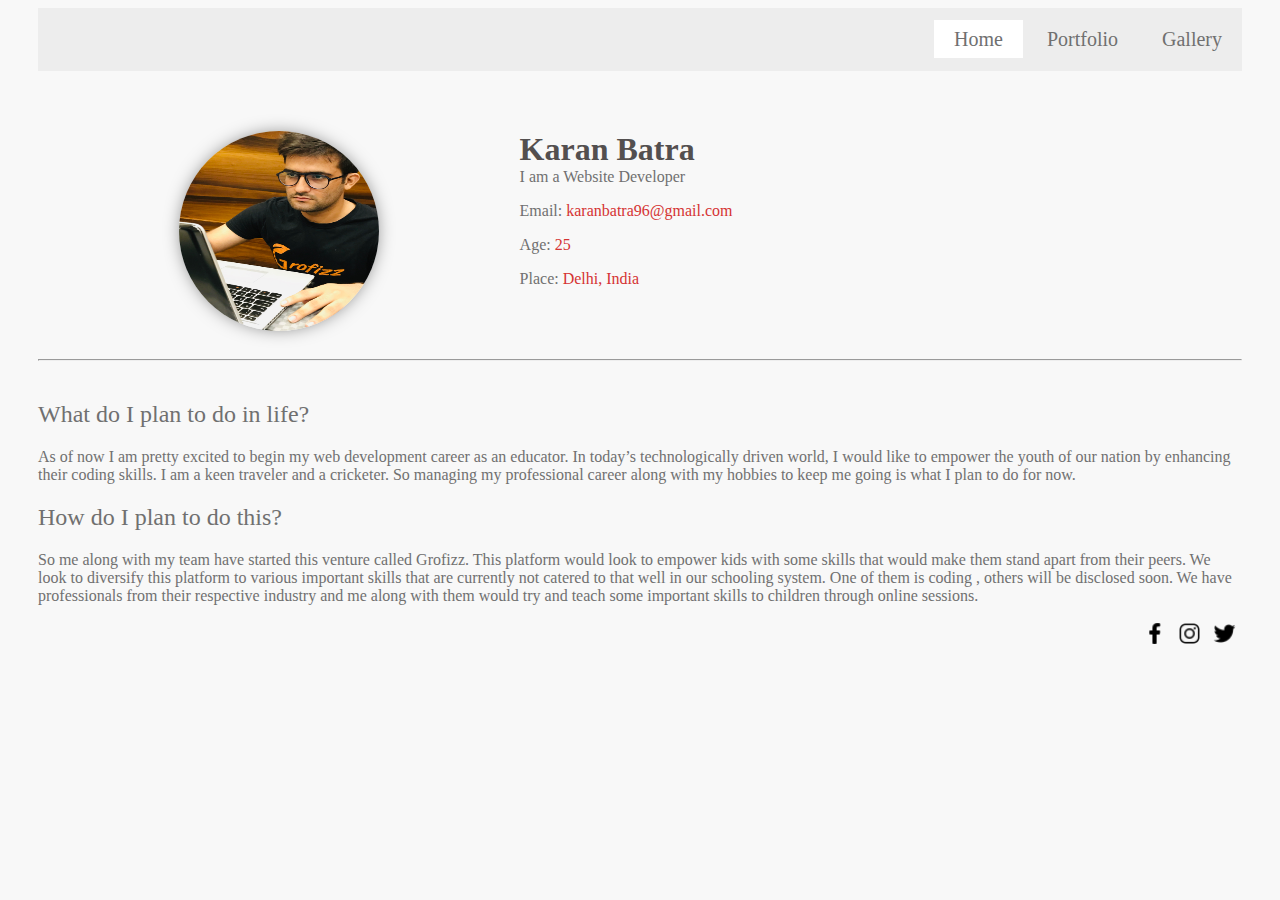
==== index.html @ dc769889 "initial commit" ====
<html lang="en">
  <head>
    <meta name="viewport" content="width=device-width, intial-scale=1.0" />
    <link rel="stylesheet" href="style.css" />
    <title>Home</title>
  </head>
  <body>
    <header>
      <a class="menu-item" id="home" href="index.html">Home</a>
      <a class="menu-item" href="portfolio.html">Portfolio</a>
      <a class="menu-item" href="gallery.html">Gallery</a>
    </header>

    <div id="parent">
      <div id="child1">
        <img id="myPicture" src="profile-image.jpg" />
      </div>
      <div id="child2">
        <h1 id="name"><span id="first_name">Karan</span> <span id="last_name">Batra</span></h1>
        <p id="bio">I am a Website Developer</p>
        <p class="label">Email: <span class="info">karanbatra96@gmail.com</span></p>
        <p class="label">Age: <span class="info">25</span></p>
        <p class="label">Place: <span class="info">Delhi, India</span></p>
      </div>
    </div>
    <hr />
    <h2 id="ques1">What do I plan to do in life?</h2>
    <p>
      As of now I am pretty excited to begin my web development career as an educator. In today’s technologically driven
      world, I would like to empower the youth of our nation by enhancing their coding skills. I am a keen traveler and
      a cricketer. So managing my professional career along with my hobbies to keep me going is what I plan to do for
      now.
    </p>

    <h2>How do I plan to do this?</h2>
    <p>
      So me along with my team have started this venture called Grofizz. This platform would look to empower kids with
      some skills that would make them stand apart from their peers. We look to diversify this platform to various
      important skills that are currently not catered to that well in our schooling system. One of them is coding ,
      others will be disclosed soon. We have professionals from their respective industry and me along with them would
      try and teach some important skills to children through online sessions.
    </p>
    <footer>
      <img class="icon" src="facebook.png" /><img class="icon" src="instagram.png" /><img
        class="icon"
        src="twitter.png"
      />
    </footer>
  </body>
</html>
---- style.css ----
body {
  padding-left: 30px;
  padding-right: 30px;
  padding-bottom: 20px;
  color: #707070;
  background-color: #f8f8f8;
  font-family: 'Poppins';
}
.menu-item {
  padding-right: 20px;
  padding-left: 20px;
  text-decoration: none;
  font-size: 20px;
  color: #707070;
}

#myPicture {
  width: 200px;
  height: 200px;
  border-radius: 50%;
  box-shadow: 0 0 22px -9px #000;
}
#parent {
  display: flex;
  padding-top: 60px;
  padding-bottom: 20px;
  flex-wrap: wrap;
}

#child1 {
  flex: 1;
  text-align: center;
}

#child2 {
  flex: 1.5;
}
header {
  text-align: right;
  background-color: #ededed;
  padding-bottom: 20px;
  padding-top: 20px;
}
.info {
  color: #d53333;
}
#ques1 {
  padding-top: 20px;
}
#home {
  background-color: white;
  padding-top: 8px;
  padding-bottom: 8px;
}
#bio {
  margin-top: 0;
}
#name {
  margin-top: 0;
  margin-bottom: 0;
  font-family: 'Segoe Print';
  color: #534f4f;
}
h2 {
  font-weight: 100;
}

#last_name,
#first_name {
  color: #534f4f;
}

.icon {
  width: 25px;
  height: 25px;
  padding-left: 5px;
  padding-right: 5px;
}
footer {
  text-align: right;
}

@media screen and (max-width: 650px) {
  #child2 {
    text-align: center;
  }
  body {
    padding-left: 10px;
    padding-right: 10px;
  }
  #parent {
    padding-top: 10px;
  }
  .menu-item {
    display: block;
    text-align: center;
    padding-top: 8px;
    padding-bottom: 8px;
  }
  #home {
    background-color: white;
    padding-top: 0;
    padding-bottom: 0;
    margin-top: 8px;
    margin-bottom: 8px;
  }
  header {
    padding-top: 0px;
    padding-bottom: 0px;
    margin-bottom: 10px;
    background-color: #f8f8f8;
  }
}
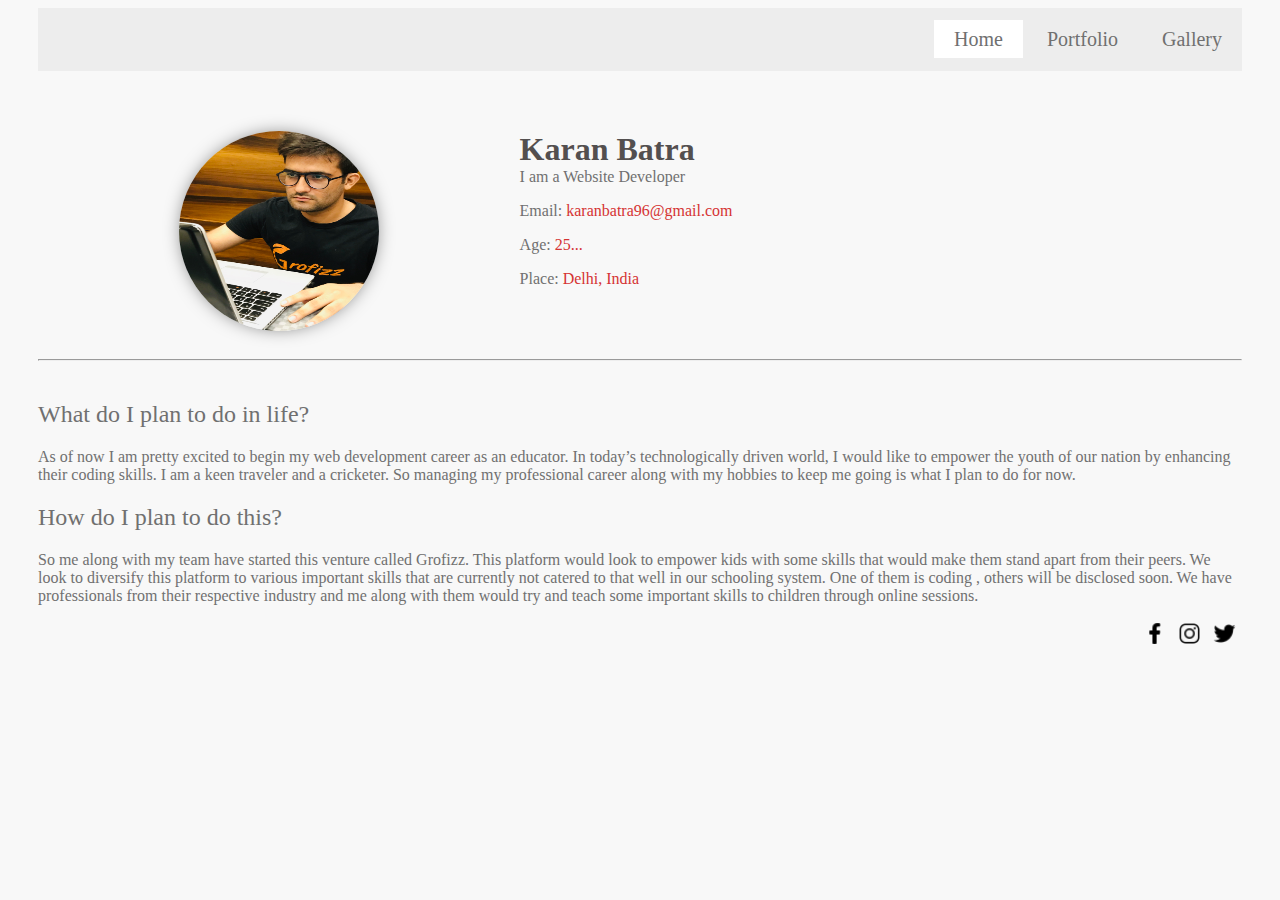
==== commit 237b80a4: "updated index.html" ====
--- a/index.html
+++ b/index.html
@@ -19,7 +19,7 @@
         <h1 id="name"><span id="first_name">Karan</span> <span id="last_name">Batra</span></h1>
         <p id="bio">I am a Website Developer</p>
         <p class="label">Email: <span class="info">karanbatra96@gmail.com</span></p>
-        <p class="label">Age: <span class="info">25</span></p>
+        <p class="label">Age: <span class="info">25...</span></p>
         <p class="label">Place: <span class="info">Delhi, India</span></p>
       </div>
     </div>
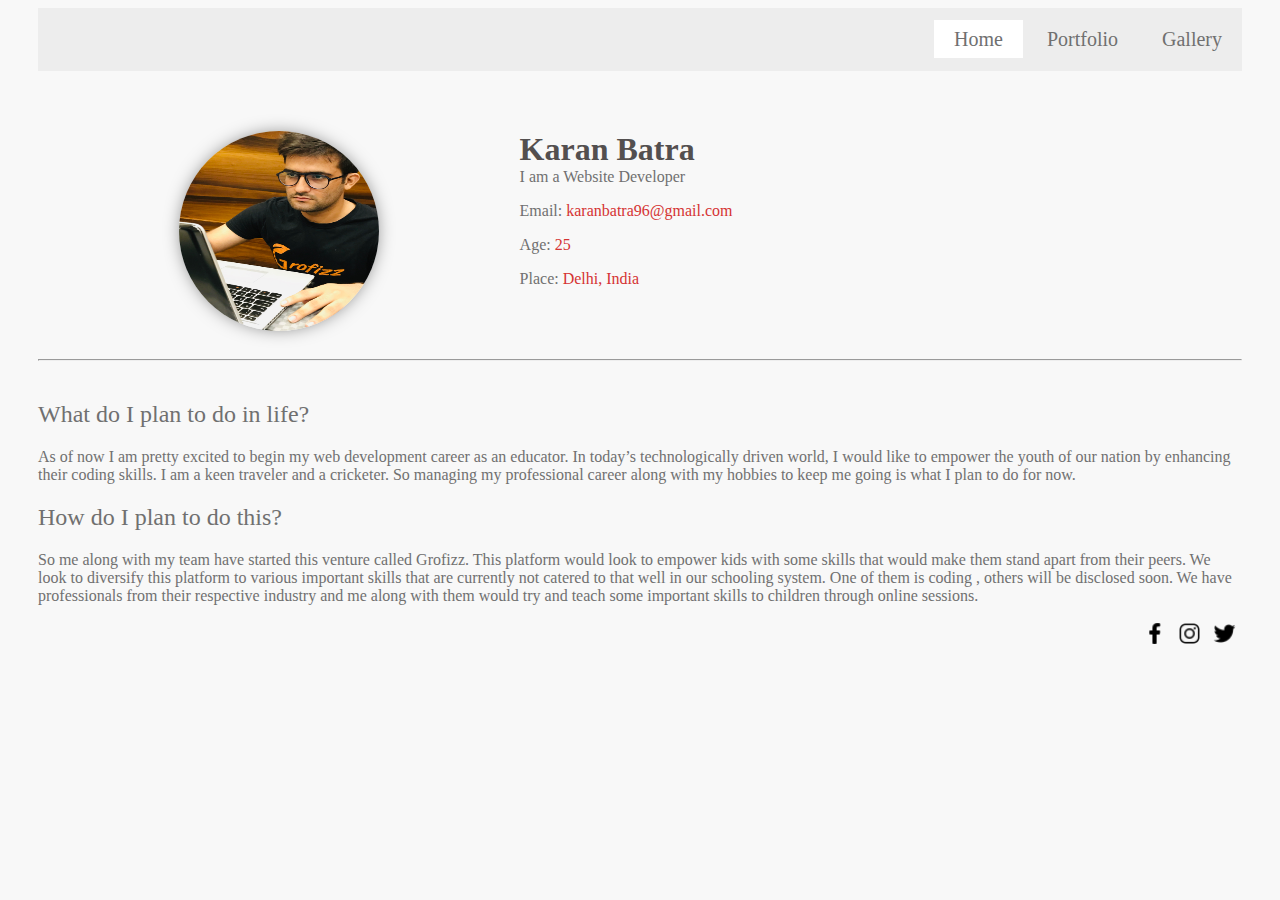
==== commit 47b1235c: "initial commit" ====
--- a/index.html
+++ b/index.html
@@ -19,7 +19,7 @@
         <h1 id="name"><span id="first_name">Karan</span> <span id="last_name">Batra</span></h1>
         <p id="bio">I am a Website Developer</p>
         <p class="label">Email: <span class="info">karanbatra96@gmail.com</span></p>
-        <p class="label">Age: <span class="info">25...</span></p>
+        <p class="label">Age: <span class="info">25</span></p>
         <p class="label">Place: <span class="info">Delhi, India</span></p>
       </div>
     </div>
